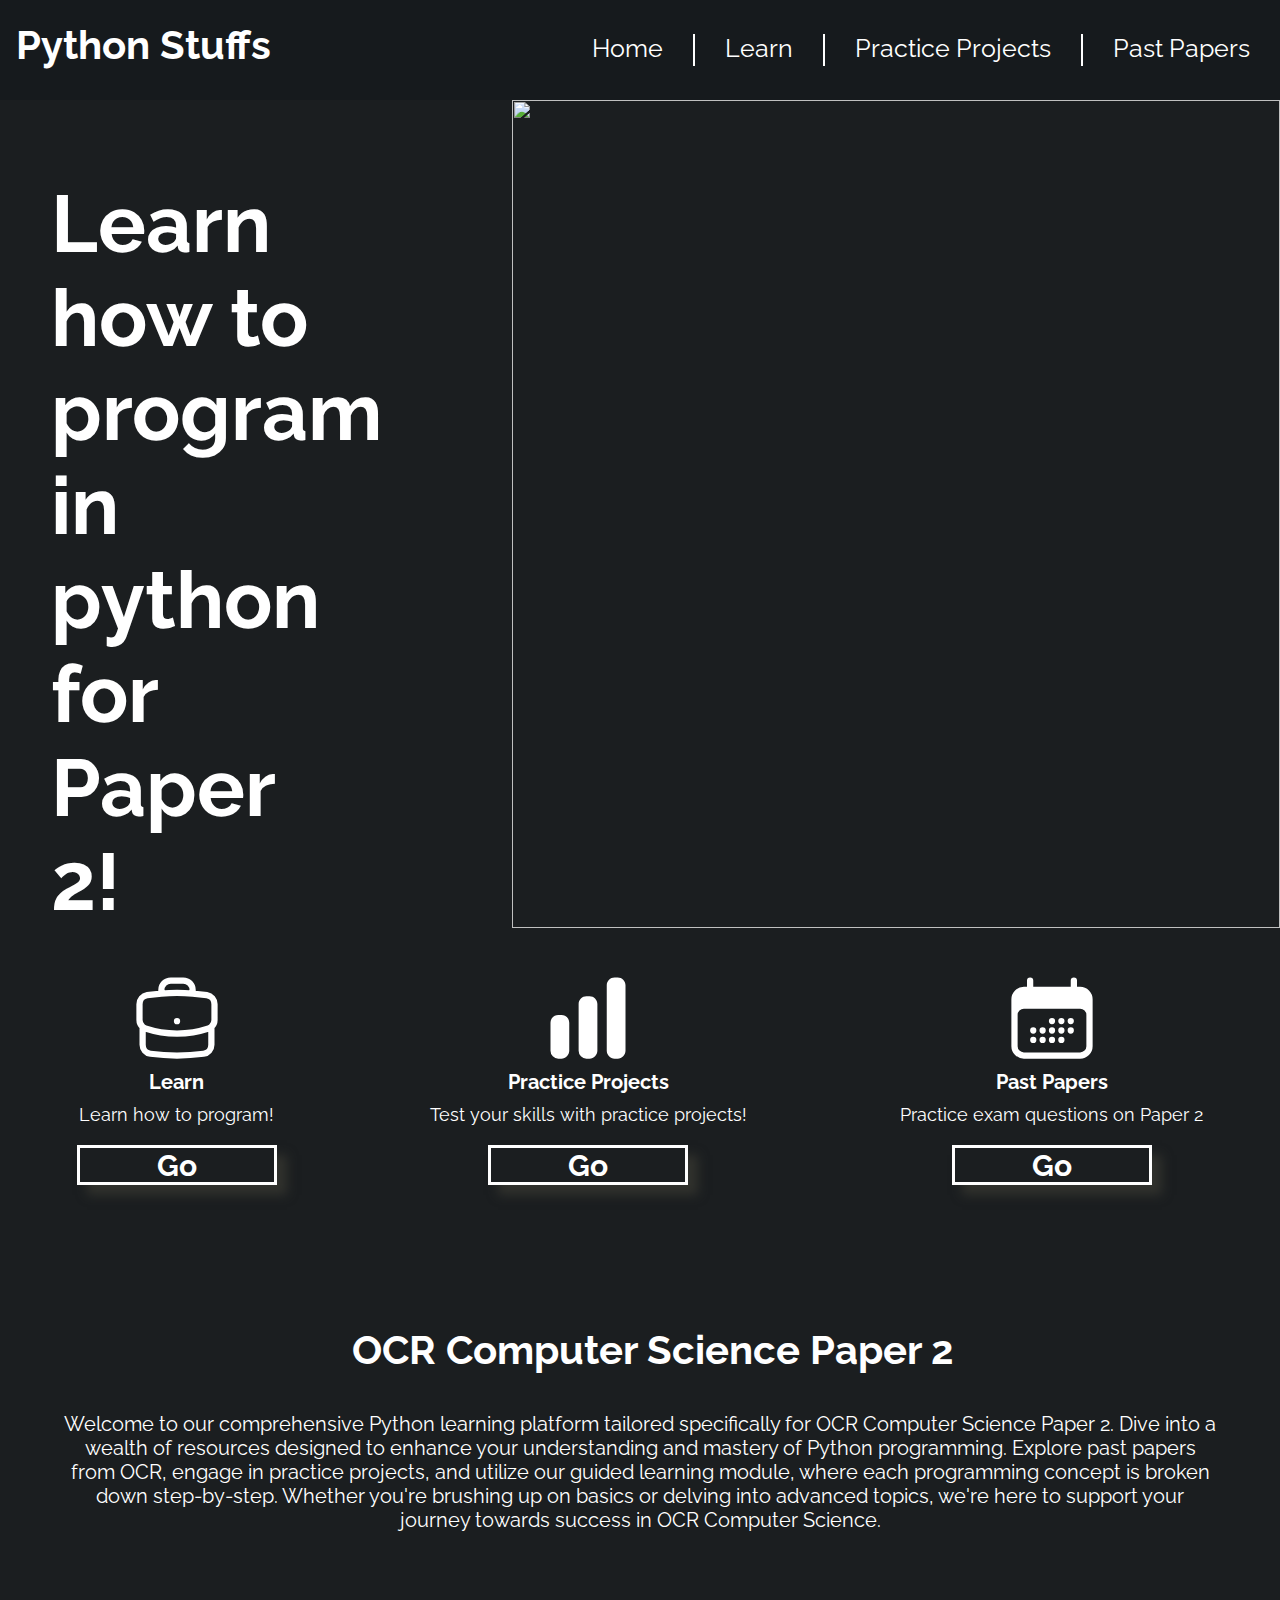
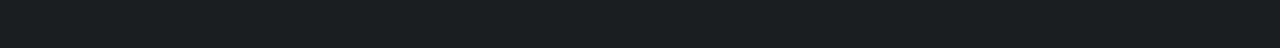
==== index.html @ c33d8e0b "Update index.html" ====
<!DOCTYPE html>
<html lang="en">
<head>
    <meta charset="UTF-8">
    <meta name="viewport" content="width=device-width, initial-scale=1.0">
    <title>Python Stuffs</title>
    <script src="style.js"></script>
    <link rel="stylesheet" href="style.css">
</head>
<body>
    <header>
        <div>
            <h1>Python Stuffs</h1>
        </div>
        <ul>
            <li><a href="past_papers.html">Past Papers</a></li>
            <li><span></span></li>
            <li><a href="practice_projects.html">Practice Projects</a></li>
            <li><span></span></li>
            <li><a href="learn.html">Learn</a></li>
            <li><span></span></li>
            <li><a href="#">Home</a></li>
        </ul>
    </header>
    <main>
        <div id="sidebar">
            <div class="svgHolder" onclick="play()">
                <svg xmlns="http://www.w3.org/2000/svg" fill="none" viewBox="0 0 24 24" stroke-width="1.5" stroke="grey" class="Lines">
                    <path id="pathrot" stroke-linecap="round" stroke-linejoin="round" d="M3.75 6.75h16.5M3.75 12h16.5m-16.5 5.25h16.5"/>
                </svg>
            </div>
            <div>
                <ul>
                    <li><a href="past_papers.html">Past Papers</a></li>
                    <li><span></span></li>
                    <li><a href="practice_projects.html">Practice Projects</a></li>
                    <li><span></span></li>
                    <li><a href="learn.html">Learn</a></li>
                    <li><span></span></li>
                    <li><a href="#">Home</a></li>
                </ul>
            </div>
        </div>
        <div id="topContainer">
            <div id="text">
                <h2>Learn how to program in python for Paper 2!</h2>
                <button onclick="window.location.href='learn.html'">Learn Now</button>
            </div>
            <div id="image">
                <img src="images/BackgroundImage.jpg" alt="">
            </div>
        </div>
        <section id="OverviewSect">
            <section>
                <div>
                    <svg xmlns="http://www.w3.org/2000/svg" fill="none" viewBox="0 0 24 24" stroke-width="1.5" stroke="white" class="w-6 h-6" height="100px">
                        <path stroke-linecap="round" stroke-linejoin="round" d="M20.25 14.15v4.25c0 1.094-.787 2.036-1.872 2.18-2.087.277-4.216.42-6.378.42s-4.291-.143-6.378-.42c-1.085-.144-1.872-1.086-1.872-2.18v-4.25m16.5 0a2.18 2.18 0 00.75-1.661V8.706c0-1.081-.768-2.015-1.837-2.175a48.114 48.114 0 00-3.413-.387m4.5 8.006c-.194.165-.42.295-.673.38A23.978 23.978 0 0112 15.75c-2.648 0-5.195-.429-7.577-1.22a2.016 2.016 0 01-.673-.38m0 0A2.18 2.18 0 013 12.489V8.706c0-1.081.768-2.015 1.837-2.175a48.111 48.111 0 013.413-.387m7.5 0V5.25A2.25 2.25 0 0013.5 3h-3a2.25 2.25 0 00-2.25 2.25v.894m7.5 0a48.667 48.667 0 00-7.5 0M12 12.75h.008v.008H12v-.008z" />
                    </svg>
                </div>
                <h2>Learn</h2>
                <p>Learn how to program!</p>
                <button onclick="window.location.href='learn.html'">Go</button>
            </section>
            <section>
                <div>
                    <svg xmlns="http://www.w3.org/2000/svg" viewBox="0 0 24 24" fill="white" class="w-6 h-6" height="100px">
                        <path d="M18.375 2.25c-1.035 0-1.875.84-1.875 1.875v15.75c0 1.035.84 1.875 1.875 1.875h.75c1.035 0 1.875-.84 1.875-1.875V4.125c0-1.036-.84-1.875-1.875-1.875h-.75zM9.75 8.625c0-1.036.84-1.875 1.875-1.875h.75c1.036 0 1.875.84 1.875 1.875v11.25c0 1.035-.84 1.875-1.875 1.875h-.75a1.875 1.875 0 01-1.875-1.875V8.625zM3 13.125c0-1.036.84-1.875 1.875-1.875h.75c1.036 0 1.875.84 1.875 1.875v6.75c0 1.035-.84 1.875-1.875 1.875h-.75A1.875 1.875 0 013 19.875v-6.75z" />
                    </svg>
                </div>
                <h2>Practice Projects</h2>
                <p>Test your skills with practice projects!</p>
                <button onclick="window.location.href='practice_projects.html'">Go</button>
            </section>
            <section>
                <div>
                    <svg xmlns="http://www.w3.org/2000/svg" viewBox="0 0 24 24" fill="white" class="w-6 h-6" height="100px">
                        <path d="M12.75 12.75a.75.75 0 11-1.5 0 .75.75 0 011.5 0zM7.5 15.75a.75.75 0 100-1.5.75.75 0 000 1.5zM8.25 17.25a.75.75 0 11-1.5 0 .75.75 0 011.5 0zM9.75 15.75a.75.75 0 100-1.5.75.75 0 000 1.5zM10.5 17.25a.75.75 0 11-1.5 0 .75.75 0 011.5 0zM12 15.75a.75.75 0 100-1.5.75.75 0 000 1.5zM12.75 17.25a.75.75 0 11-1.5 0 .75.75 0 011.5 0zM14.25 15.75a.75.75 0 100-1.5.75.75 0 000 1.5zM15 17.25a.75.75 0 11-1.5 0 .75.75 0 011.5 0zM16.5 15.75a.75.75 0 100-1.5.75.75 0 000 1.5zM15 12.75a.75.75 0 11-1.5 0 .75.75 0 011.5 0zM16.5 13.5a.75.75 0 100-1.5.75.75 0 000 1.5z" />
                        <path fill-rule="evenodd" d="M6.75 2.25A.75.75 0 017.5 3v1.5h9V3A.75.75 0 0118 3v1.5h.75a3 3 0 013 3v11.25a3 3 0 01-3 3H5.25a3 3 0 01-3-3V7.5a3 3 0 013-3H6V3a.75.75 0 01.75-.75zm13.5 9a1.5 1.5 0 00-1.5-1.5H5.25a1.5 1.5 0 00-1.5 1.5v7.5a1.5 1.5 0 001.5 1.5h13.5a1.5 1.5 0 001.5-1.5v-7.5z" clip-rule="evenodd" />
                    </svg>
                </div>
                <h2>Past Papers</h2>
                <p>Practice exam questions on Paper 2</p>
                <button onclick="window.location.href='past_papers.html'">Go</button>
            </section>
        </section>
        <div id="information">
            <h2>OCR Computer Science Paper 2</h2>
            <p>Welcome to our comprehensive Python learning platform tailored specifically for OCR Computer Science Paper 2. Dive into a wealth of resources designed to enhance your understanding and mastery of Python programming. Explore past papers from OCR, engage in practice projects, and utilize our guided learning module, where each programming concept is broken down step-by-step. Whether you're brushing up on basics or delving into advanced topics, we're here to support your journey towards success in OCR Computer Science.</p>
        </div>
    </main>
</body>
</html>
---- style.css ----
@import url('https://fonts.googleapis.com/css2?family=Raleway&display=swap');

* {
    margin: 0;
    padding: 0;
    font-family: 'Raleway', sans-serif;
}

html {
    font-size: 10px;
}

body {
    background-color: #1b1e20;
}

header {
    overflow: hidden;
    height: 100px;
    width: 100%;
    background-color: #161a1d;
}

header div {
    position: relative;
    top: -1.5rem;
    left: -1rem;
    overflow: hidden;
    height: 120px;
}

header div img {
    height: 120px;
}

header h1 {
    position: relative;
    font-size: 400%;
    color: white;
    top: 30%;
    left: 2%;
}

header span {
    position: relative;
    top: 2px;
    width: 1px;
    height: 10px;
    background-color: white;
    border: 1.5px white solid;
    margin: 0 30px;
}

header ul {
    position: relative;
    right: 10px;
}

header ul li{
    position: relative;
    top: -87px;
    right: 20px;
    display: block;
    font-size: 2.5em;
    float: right;
}

header ul li a {
    color: white;
    text-decoration: none;
    border: none;
    background: none;
}

header ul li a:hover {
    color: rgb(221, 221, 221);
}

header ul li a:after {
    content: '';
    position: absolute;
    width: 100%;
    transform: scaleX(0);
    height: 4px;
    bottom: 0;
    left: 0;
    background-color: #51ca46;
    transform-origin: bottom right;
    transition: transform 0.25s ease-out;
}
 
header ul li a:hover:after {
    transform: scaleX(1);
    transform-origin: bottom left;
}

.svgHolder {
    position: fixed;
    top: 1%;
    right: 1%;
    height: 40px;
    width: 40px;
    transition: 0.4s;
    cursor: pointer;
}

#sidebar {
    display: none;
    position: fixed;
    top: 70px;
    width: 40%;
    height: 100%;
    background-color: #161a1d;
    right: -100%;
    transition: 0.4s;
    z-index: 1;
}

#sidebar div ul li {
    list-style: none;
    padding-top: 5%;
    padding-left: 5%;
}

#sidebar div ul li a {
    color: white;
    text-decoration: underline;
    border: none;
    background: none;
    font-size: 350%;
}

#topContainer {
    width: 100%;
    height: 92vh;
    background-color: #1b1e20;
    overflow: hidden;
}

#topContainer #text {
    width: 40%;
    height: 100%;
    background-color: 232527;
}

#topContainer h2 {
    padding-left: 10%;
    padding-right: 30%;
    padding-top: 15%;
    font-size: 800%;
    color: rgb(255, 255, 255);
}

#topContainer #text button {
    position: relative;
    left: 10%;
    top: 5%;
    width: 20%;
    height: 5%;
    border: solid;
    border-color: white;
    border-width: 3px;
    background: none;
    color: white;
    font-size: 150%;
    transition:all 0.3s ease;
    box-shadow: #31322d 10px 10px 10px;
}

#topContainer #text button:hover {
    position: relative;
    left: 10%;
    top: 5%;
    width: 20%;
    height: 5%;
    border: solid;
    border-color: #51ca46;
    border-width: 3px;
    background: none;
    color: white;
    font-size: 150%;
    box-shadow: none;
}

#topContainer #image {
    position: relative;
    top: -100%;
    left: 40%;
    width: 60%;
    height: 100%;
    overflow: hidden;
}

#topContainer #image img {
    width: 100%;
    height: 100%;
}

#OverviewSect {
    display: flex;
    flex-wrap: wrap;
    background-color: #1b1e20;
    height: 40vh;
    width: 100%;
    justify-content: space-around;
}

#OverviewSect section {
    margin: 40px 20px 0 20px;
    text-align: center;
}

#OverviewSect section h2 {
    font-size: 20px;
    color: white;
    margin-bottom: 10px;
}

#OverviewSect section p {
    color: white;
    font-size: 18px;
    margin-bottom: 20px;
}

#OverviewSect section button {
    width: 200px;
    height: 40px;
    text-align: center;
    background: none;
    font-size: 30px;
    font-weight: bold;
    border: solid;
    border-color: white;
    color: white;
    transition: 0.4s;
    box-shadow: #31322d 10px 10px 10px;
    cursor: pointer;
}

#OverviewSect section button:hover {
    box-shadow: none;
    border-color: rgb(81, 202, 70);
}

#information {
    text-align: center;
    width: 100%;
    height: 40vh;
    background-color: #1b1e20;
}

#information h2 {
    color: white;
    font-size: 400%;
    padding-top: 3%;
    padding-left: 2%;
}

#information p {
    color: white;
    font-size: 200%;
    padding-top: 3%;
    padding-left: 5%;
    padding-right: 5%;
}

@media (max-width: 1200px) {
    #topContainer #text {
        width: 40%;
    }

    #topContainer h2 {
        padding-right: 20%;
        font-size: 700%;
    }
}

@media (max-width: 960px) {
    header ul {
        display: none;
    }

    header h1 {
        left: 10%;
    }

    #sidebar {
        display: block;
    }

    #topContainer #text {
        width: 60%;
    }

    #topContainer h2 {
        padding-left: 10%;
        padding-right: 8%;
        padding-top: 15%;
        font-size: 700%;
    }

    #topContainer #image {
        left: 60%;
    }
}

@media (max-width: 925px) {
    #information {
        padding-top: 20%;
    }
}

@media (max-width: 670px) {
    #topContainer {
        height: 63vh;
    }

    #topContainer #text {
        width: 100%;
        background-color: #232527;
    }

    #topContainer h2 {
        color: rgb(255, 255, 255);
        padding-left: 10%;
        padding-right: 30%;
        padding-top: 15%;
        font-size: 600%;
    }

    #topContainer #image {
        display: none;
        width: 0%;
    }

    #topContainer #text button {
        font-weight: 1000;
        background-color: #232527;
    }

    #topContainer #text button:hover {
        border-color: white;
        background-color: #43474b;
    }

    #sidebar {
        width: 50%;
    }
}

@media (max-width: 600px) {
    #topContainer h2 {
        padding-right: 39%;
        font-size: 500%;
    }
}

@media (max-width: 588px) {
    #information {
        padding-top: 70%;
    }
}

@media (max-width: 455px) {
    #information {
        padding-top: 90%;
    }
}

@media (max-width: 425px) {
    #topContainer h2 {
        padding-left: 10%;
        padding-top: 30%;
        padding-right: 40%;
        font-size: 400%;
    }

    #sidebar {
        width: 100%;
    }

    #information h2 {
        font-size: 300%;
    }

    #information p {
        padding-right: 10%;
        padding-left: 10%;
        font-size: 150%;
    }
}

@media (max-width: 415px) {
    #topContainer h2 {
        padding-left: 10%;
        padding-top: 40%;
        padding-right: 33%;
        font-size: 350%;
    }

    #topContainer #text button {
        width: 40%;
        height: 15%;
        margin-top: 15%
    }
   
    #information {
        padding-top: 140%;
    }
}

@media (max-width: 350px) {
    #information {
        padding-top: 150%;
    }
}

@media (max-width: 325px) {
    #topContainer h2 {
        padding-right: 30%;
    }
}
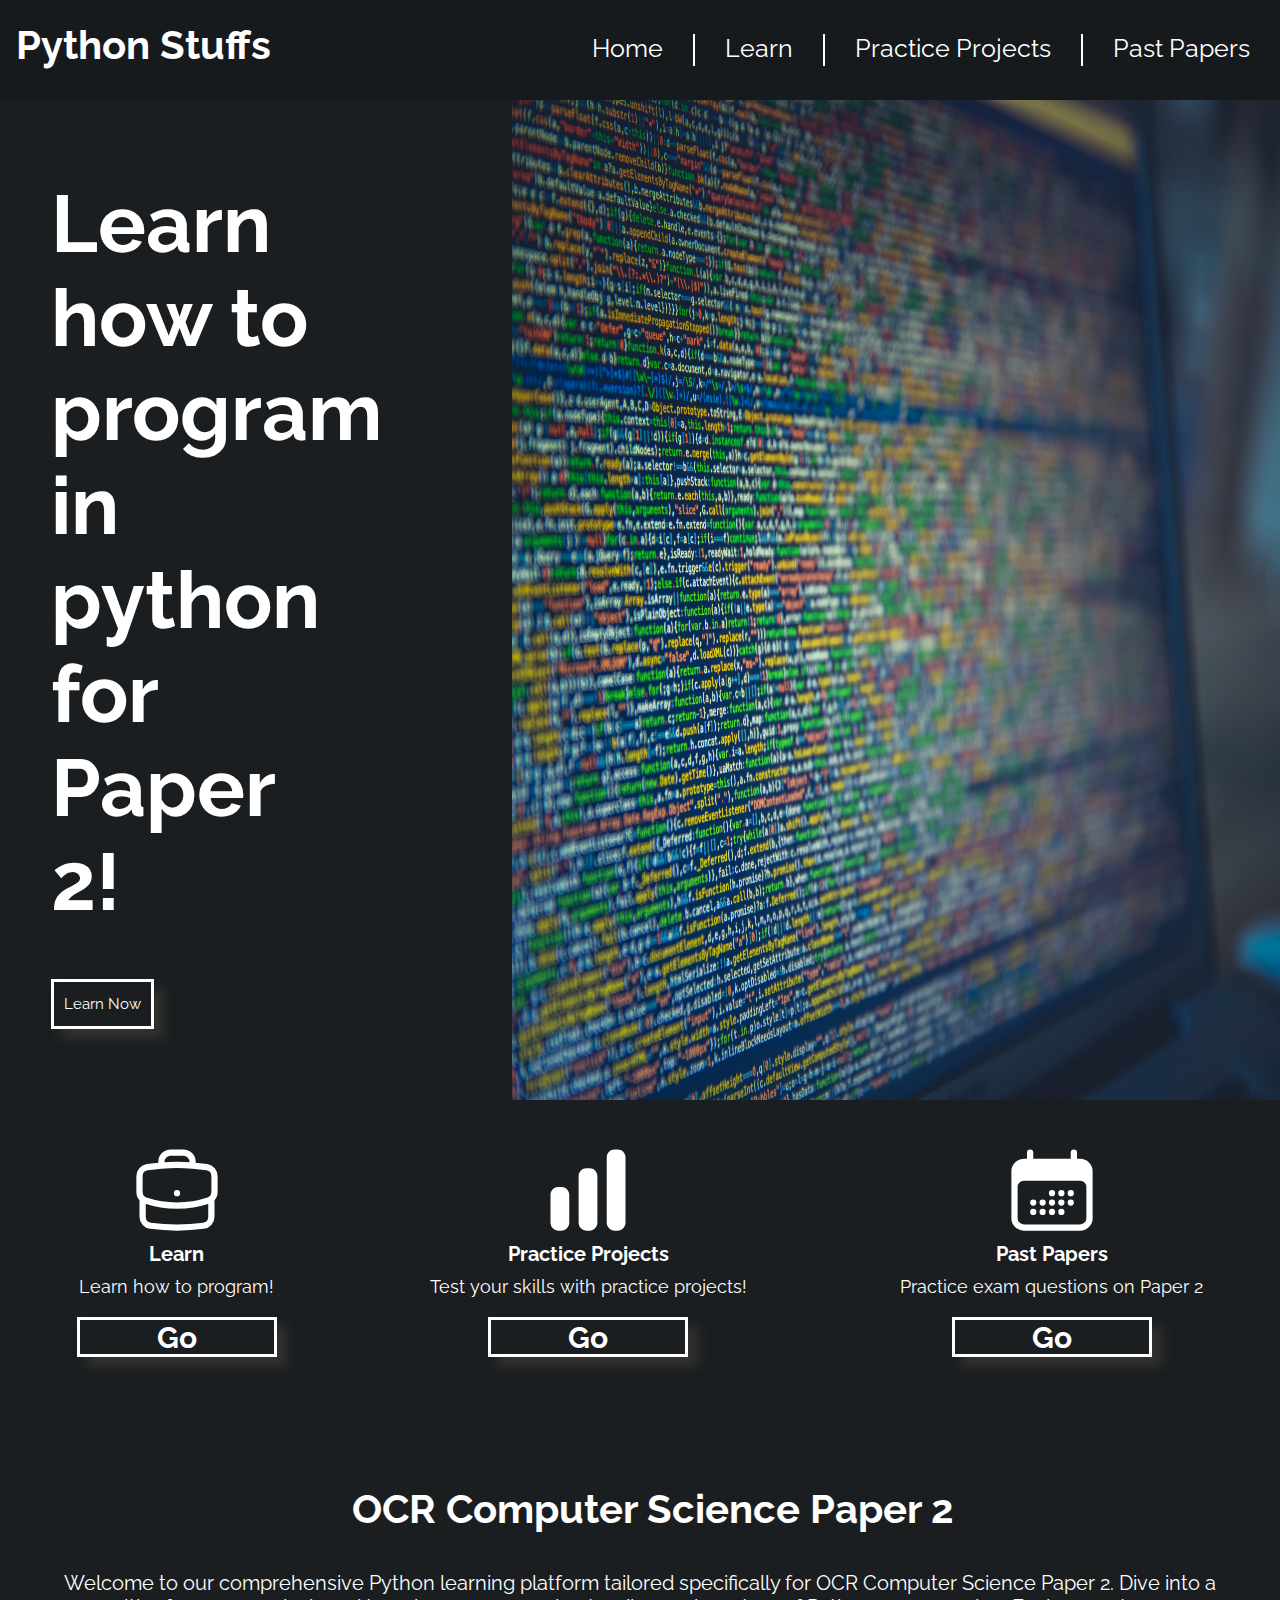
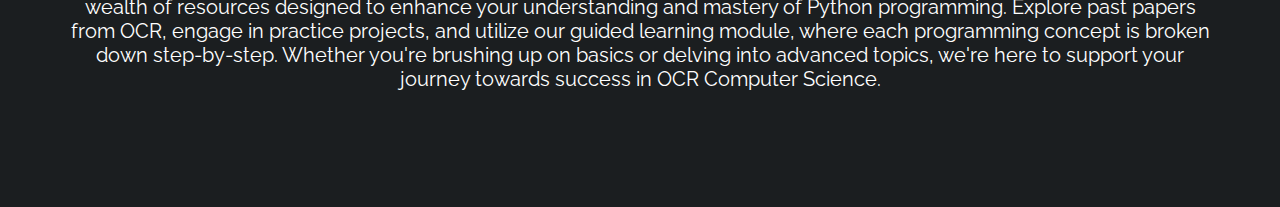
==== commit 942160bb: "Update index.html" ====
--- a/index.html
+++ b/index.html
@@ -30,6 +30,7 @@
                 </svg>
             </div>
             <div>
+                <h2>Python Stuffs</h2>
                 <ul>
                     <li><a href="past_papers.html">Past Papers</a></li>
                     <li><span></span></li>
@@ -82,11 +83,11 @@
                 <p>Practice exam questions on Paper 2</p>
                 <button onclick="window.location.href='past_papers.html'">Go</button>
             </section>
+            <div id="information">
+                <h2>OCR Computer Science Paper 2</h2>
+                <p>Welcome to our comprehensive Python learning platform tailored specifically for OCR Computer Science Paper 2. Dive into a wealth of resources designed to enhance your understanding and mastery of Python programming. Explore past papers from OCR, engage in practice projects, and utilize our guided learning module, where each programming concept is broken down step-by-step. Whether you're brushing up on basics or delving into advanced topics, we're here to support your journey towards success in OCR Computer Science.</p>
+            </div>
         </section>
-        <div id="information">
-            <h2>OCR Computer Science Paper 2</h2>
-            <p>Welcome to our comprehensive Python learning platform tailored specifically for OCR Computer Science Paper 2. Dive into a wealth of resources designed to enhance your understanding and mastery of Python programming. Explore past papers from OCR, engage in practice projects, and utilize our guided learning module, where each programming concept is broken down step-by-step. Whether you're brushing up on basics or delving into advanced topics, we're here to support your journey towards success in OCR Computer Science.</p>
-        </div>
     </main>
 </body>
 </html>
--- a/style.css
+++ b/style.css
@@ -107,7 +107,7 @@
 #sidebar {
     display: none;
     position: fixed;
-    top: 70px;
+    top: 0%;
     width: 40%;
     height: 100%;
     background-color: #161a1d;
@@ -116,6 +116,13 @@
     z-index: 1;
 }
 
+#sidebar div h2 {
+    margin-top: 18%;
+    margin-left: 5%;
+    color: white;
+    font-size: 350%;
+}
+
 #sidebar div ul li {
     list-style: none;
     padding-top: 5%;
@@ -132,7 +139,7 @@
 
 #topContainer {
     width: 100%;
-    height: 92vh;
+    height: 1000px;
     background-color: #1b1e20;
     overflow: hidden;
 }
@@ -246,6 +253,7 @@
     text-align: center;
     width: 100%;
     height: 40vh;
+    margin-top: 10vh;
     background-color: #1b1e20;
 }
 
@@ -273,6 +281,11 @@
         padding-right: 20%;
         font-size: 700%;
     }
+
+    #topContainer #text button {
+        width: 40%;
+        height: 6%;
+    }
 }
 
 @media (max-width: 960px) {
@@ -288,31 +301,8 @@
         display: block;
     }
 
-    #topContainer #text {
-        width: 60%;
-    }
-
-    #topContainer h2 {
-        padding-left: 10%;
-        padding-right: 8%;
-        padding-top: 15%;
-        font-size: 700%;
-    }
-
-    #topContainer #image {
-        left: 60%;
-    }
-}
-
-@media (max-width: 925px) {
-    #information {
-        padding-top: 20%;
-    }
-}
-
-@media (max-width: 670px) {
     #topContainer {
-        height: 63vh;
+        height: 500px;
     }
 
     #topContainer #text {
@@ -323,7 +313,7 @@
     #topContainer h2 {
         color: rgb(255, 255, 255);
         padding-left: 10%;
-        padding-right: 30%;
+        padding-right: 10%;
         padding-top: 15%;
         font-size: 600%;
     }
@@ -336,12 +326,50 @@
     #topContainer #text button {
         font-weight: 1000;
         background-color: #232527;
+        width: 40%;
+        height: 10%;
     }
 
     #topContainer #text button:hover {
         border-color: white;
         background-color: #43474b;
     }
+}
+
+@media (max-width: 670px) {
+    #topContainer {
+        height: 500px;
+    }
+
+    #topContainer #text {
+        width: 100%;
+        background-color: #232527;
+    }
+
+    #topContainer h2 {
+        color: rgb(255, 255, 255);
+        padding-left: 10%;
+        padding-right: 10%;
+        padding-top: 15%;
+        font-size: 600%;
+    }
+
+    #topContainer #image {
+        display: none;
+        width: 0%;
+    }
+
+    #topContainer #text button {
+        font-weight: 1000;
+        background-color: #232527;
+        width: 40%;
+        height: 10%;
+    }
+
+    #topContainer #text button:hover {
+        border-color: white;
+        background-color: #43474b;
+    }
 
     #sidebar {
         width: 50%;
@@ -350,20 +378,13 @@
 
 @media (max-width: 600px) {
     #topContainer h2 {
-        padding-right: 39%;
+        padding-right: 15%;
         font-size: 500%;
     }
-}
-
-@media (max-width: 588px) {
-    #information {
-        padding-top: 70%;
-    }
-}
-
-@media (max-width: 455px) {
-    #information {
-        padding-top: 90%;
+
+    #topContainer #text button {
+        width: 40%;
+        height: 10%;
     }
 }
 
@@ -371,7 +392,7 @@
     #topContainer h2 {
         padding-left: 10%;
         padding-top: 30%;
-        padding-right: 40%;
+        padding-right: 20%;
         font-size: 400%;
     }
 
@@ -388,31 +409,26 @@
         padding-left: 10%;
         font-size: 150%;
     }
+
+    #topContainer #text button {
+        width: 40%;
+        height: 10%;
+    }
 }
 
 @media (max-width: 415px) {
     #topContainer h2 {
         padding-left: 10%;
         padding-top: 40%;
-        padding-right: 33%;
+        padding-right: 25%;
         font-size: 350%;
     }
 
     #topContainer #text button {
-        width: 40%;
-        height: 15%;
+        width: 30%;
+        height: 10%;
         margin-top: 15%
     }
-   
-    #information {
-        padding-top: 140%;
-    }
-}
-
-@media (max-width: 350px) {
-    #information {
-        padding-top: 150%;
-    }
 }
 
 @media (max-width: 325px) {
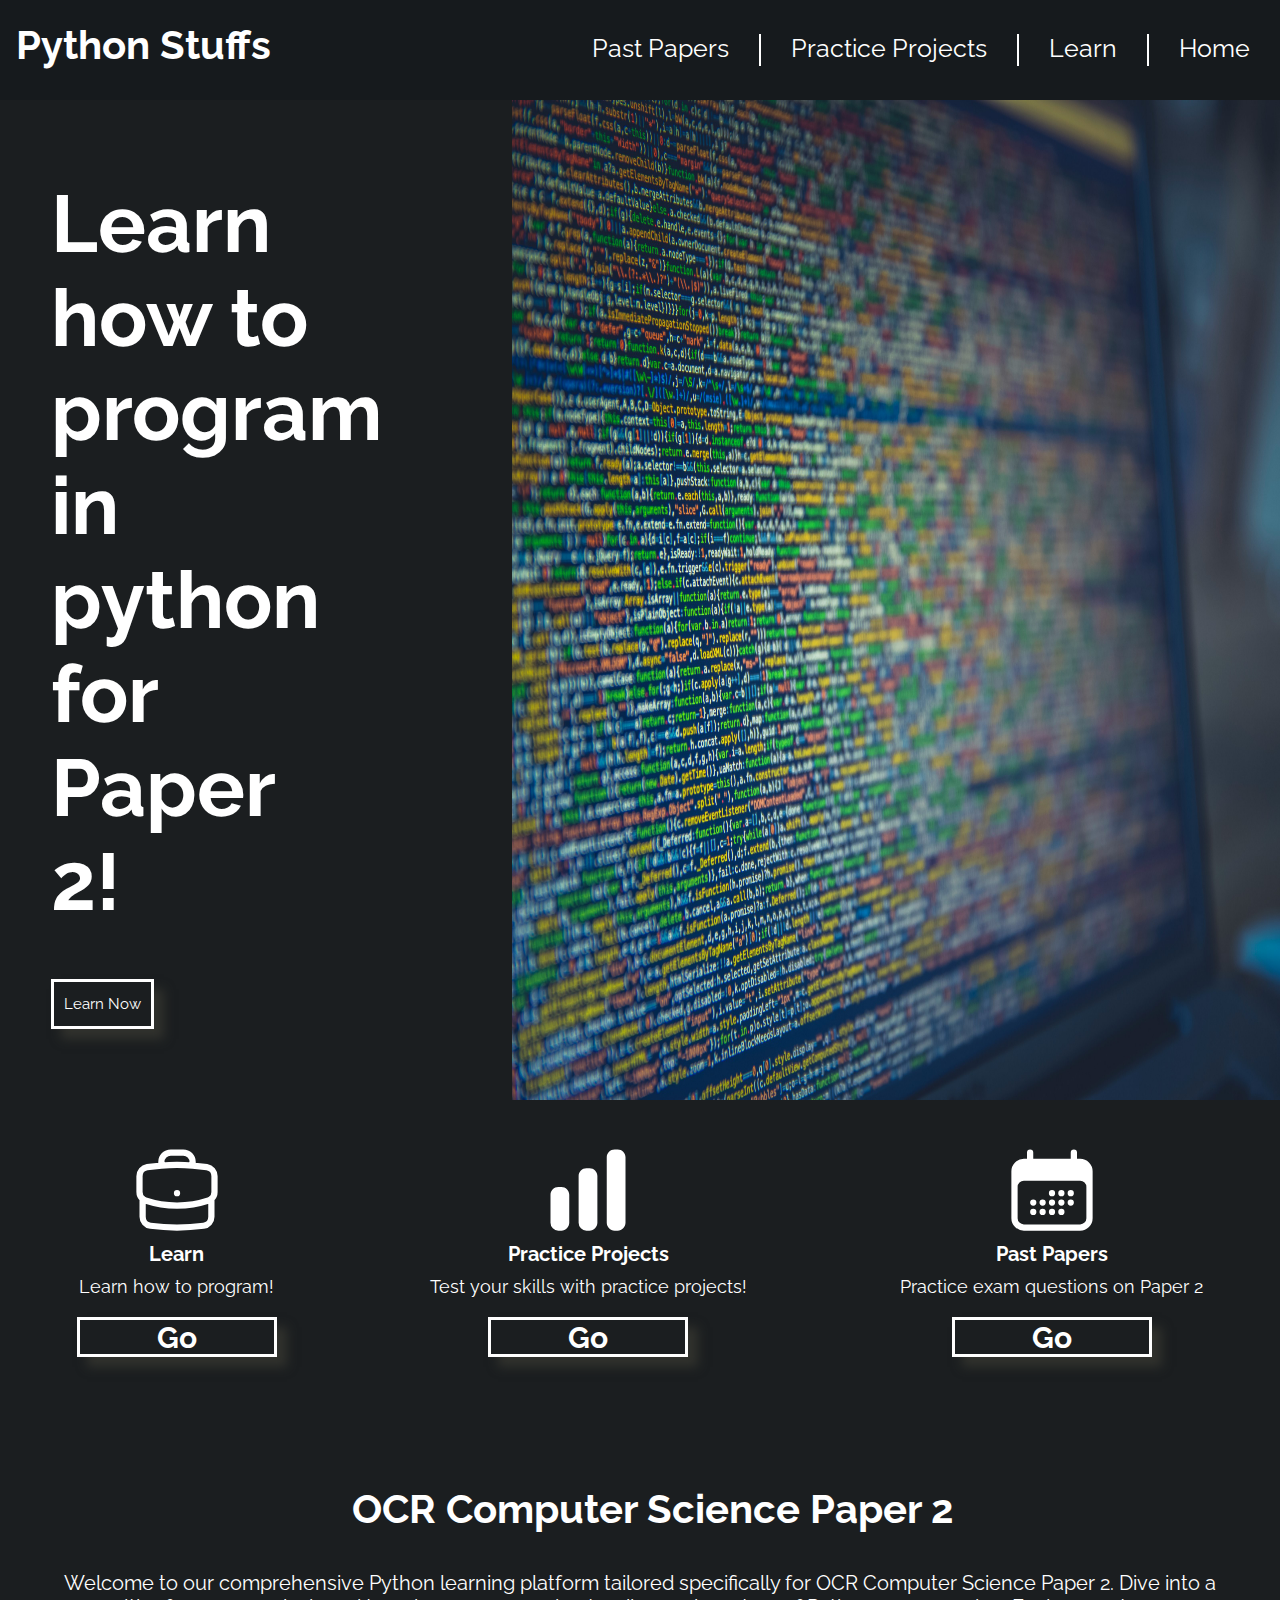
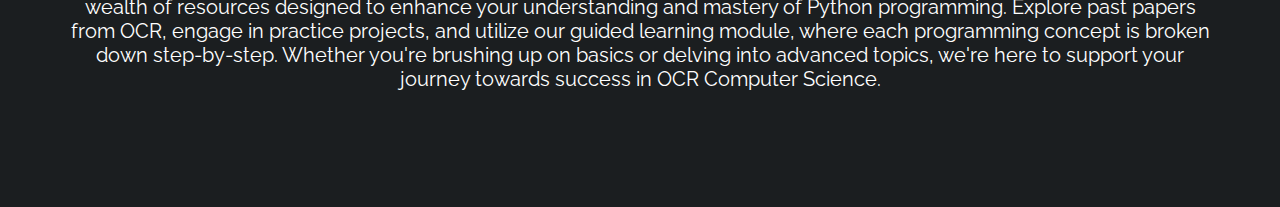
==== commit da8e2264: "Update index.html" ====
--- a/index.html
+++ b/index.html
@@ -13,13 +13,13 @@
             <h1>Python Stuffs</h1>
         </div>
         <ul>
-            <li><a href="past_papers.html">Past Papers</a></li>
+            <li><a href="#">Home</a></li>
+            <li><span></span></li>
+            <li><a href="learn.html">Learn</a></li>
             <li><span></span></li>
             <li><a href="practice_projects.html">Practice Projects</a></li>
             <li><span></span></li>
-            <li><a href="learn.html">Learn</a></li>
-            <li><span></span></li>
-            <li><a href="#">Home</a></li>
+            <li><a href="past_papers.html">Past Papers</a></li>
         </ul>
     </header>
     <main>
@@ -32,13 +32,13 @@
             <div>
                 <h2>Python Stuffs</h2>
                 <ul>
-                    <li><a href="past_papers.html">Past Papers</a></li>
+                    <li><a href="#">Home</a></li>
+                    <li><span></span></li>
+                    <li><a href="learn.html">Learn</a></li>
                     <li><span></span></li>
                     <li><a href="practice_projects.html">Practice Projects</a></li>
                     <li><span></span></li>
-                    <li><a href="learn.html">Learn</a></li>
-                    <li><span></span></li>
-                    <li><a href="#">Home</a></li>
+                    <li><a href="past_papers.html">Past Papers</a></li>
                 </ul>
             </div>
         </div>
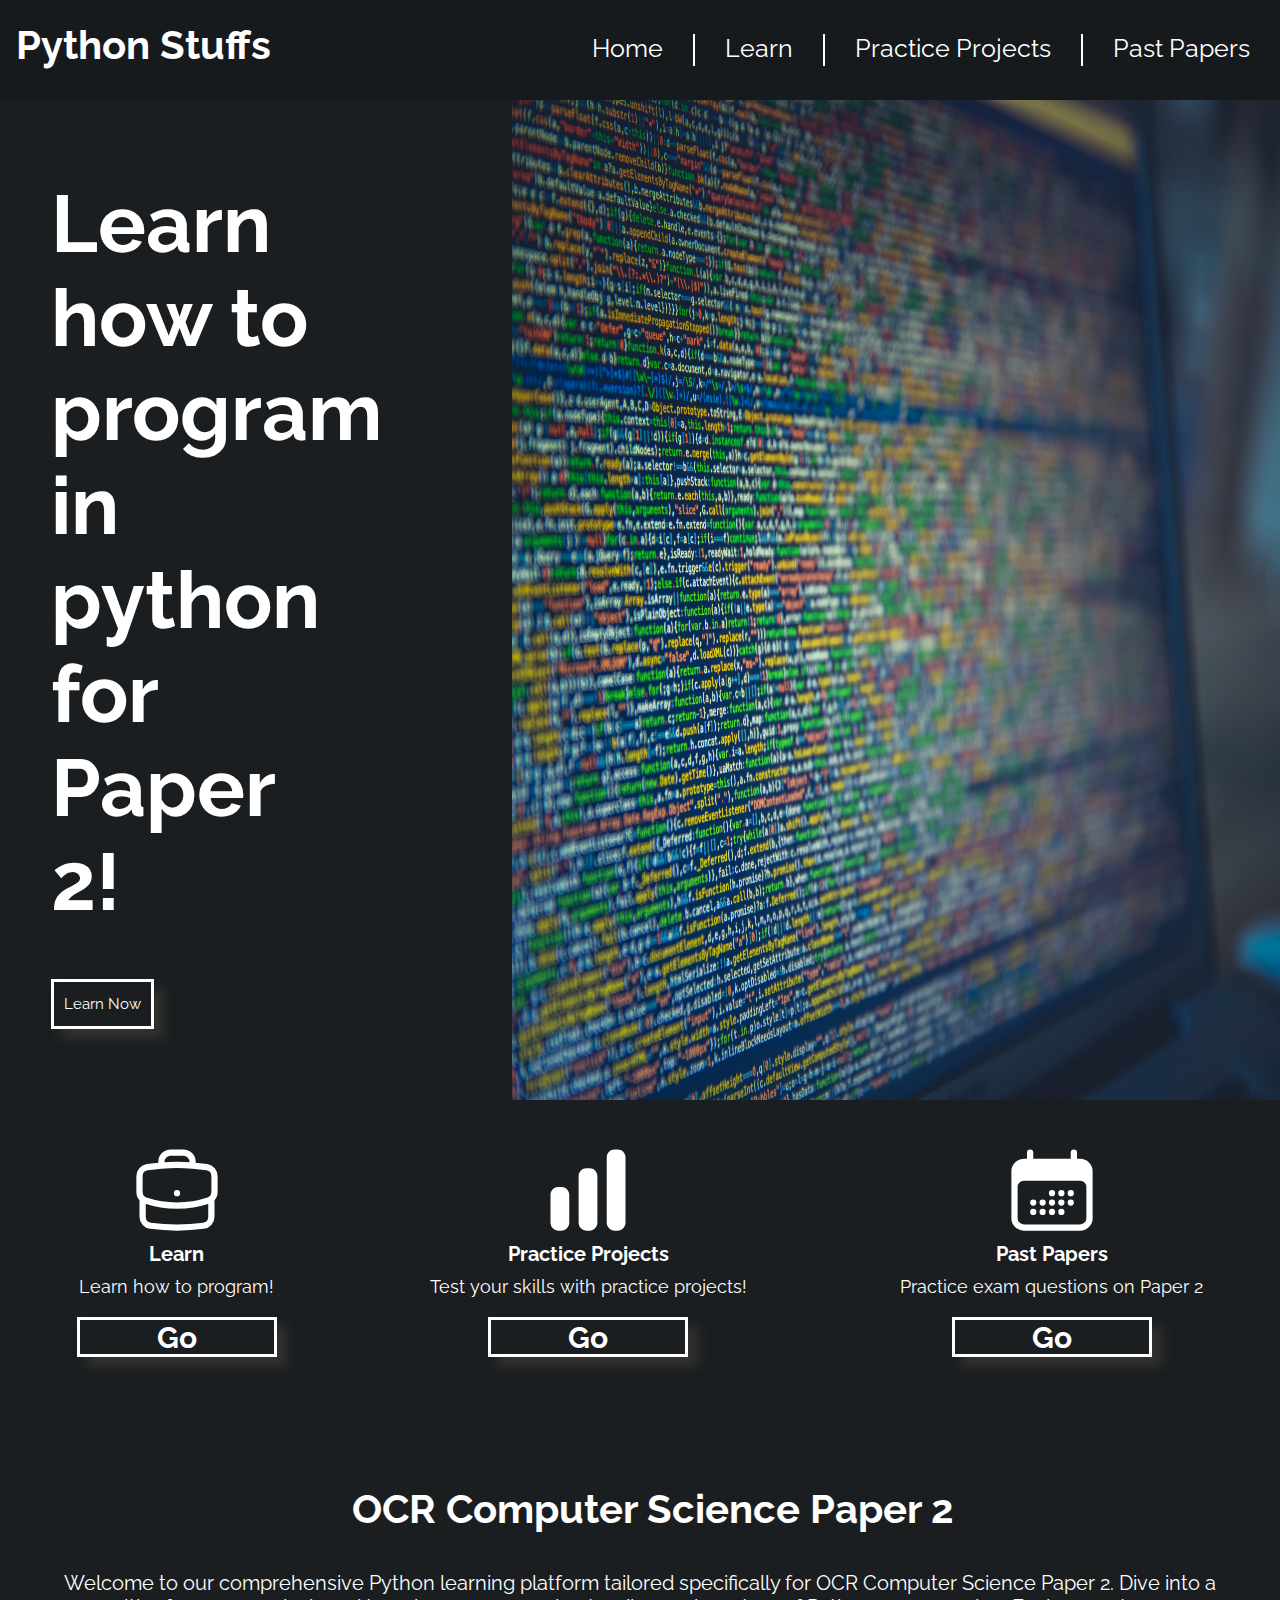
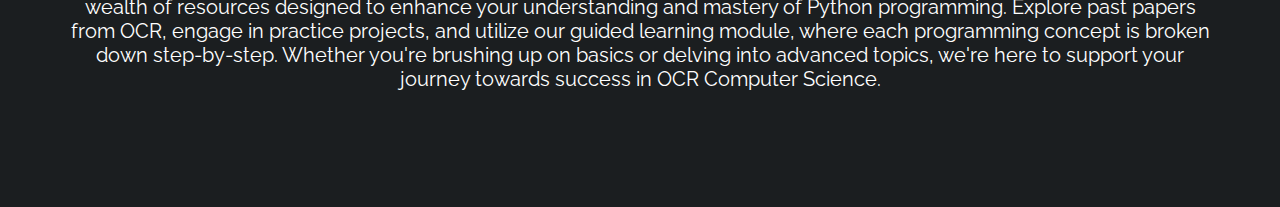
==== commit 6a72cd85: "Update index.html" ====
--- a/index.html
+++ b/index.html
@@ -13,13 +13,13 @@
             <h1>Python Stuffs</h1>
         </div>
         <ul>
-            <li><a href="#">Home</a></li>
+            <li><a href="past_papers.html">Past Papers</a></li>
+            <li><span></span></li>
+            <li><a href="practice_projects.html">Practice Projects</a></li>
             <li><span></span></li>
             <li><a href="learn.html">Learn</a></li>
             <li><span></span></li>
-            <li><a href="practice_projects.html">Practice Projects</a></li>
-            <li><span></span></li>
-            <li><a href="past_papers.html">Past Papers</a></li>
+            <li><a href="#">Home</a></li>
         </ul>
     </header>
     <main>
@@ -32,13 +32,13 @@
             <div>
                 <h2>Python Stuffs</h2>
                 <ul>
-                    <li><a href="#">Home</a></li>
+                    <li><a href="past_papers.html">Past Papers</a></li>
+                    <li><span></span></li>
+                    <li><a href="practice_projects.html">Practice Projects</a></li>
                     <li><span></span></li>
                     <li><a href="learn.html">Learn</a></li>
                     <li><span></span></li>
-                    <li><a href="practice_projects.html">Practice Projects</a></li>
-                    <li><span></span></li>
-                    <li><a href="past_papers.html">Past Papers</a></li>
+                    <li><a href="#">Home</a></li>
                 </ul>
             </div>
         </div>
